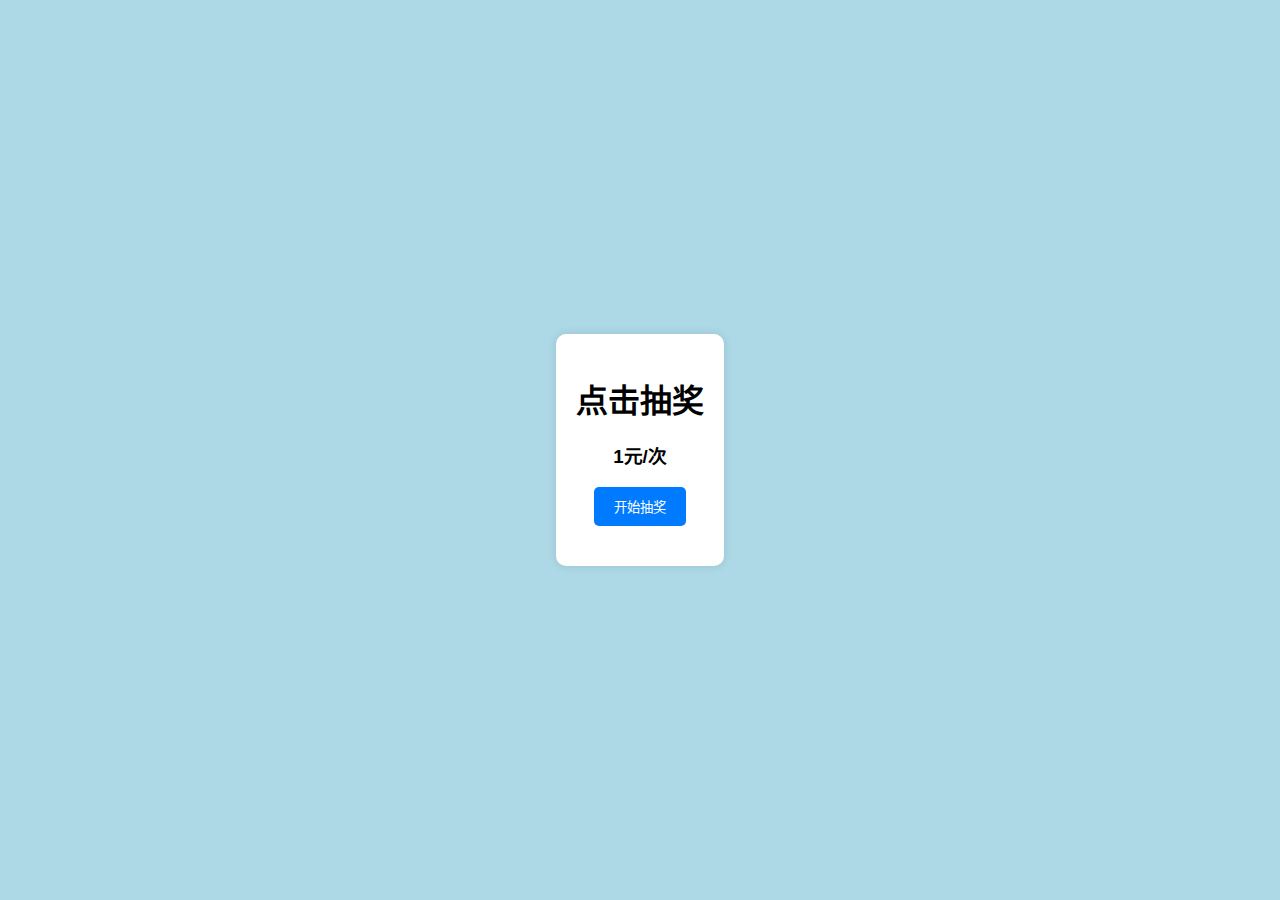
==== choujiang/index.html @ 85d0af1e "upload choujiang code" ====
<!DOCTYPE html>
<html lang="zh-CN">
<head>
    <meta charset="UTF-8">
    <meta name="viewport" content="width=device-width, initial-scale=1.0">
    <title>随机抽奖-Group 3</title>
    <link rel="icon" href="./logo.png">
    <link rel="stylesheet" href="styles.css">
</head>
<body>
    <div class="container">
        <h1>点击抽奖</h1>
        <h3>1元/次</h3>
        <button onclick="startLottery()">开始抽奖</button>
        <div id="result" class="result"></div>
    </div>

    <script src="script.js"></script>
</body>
</html>
---- choujiang/styles.css ----
body {
    background-color: #add8e6; 
    font-family: Arial, sans-serif;
    display: flex;
    justify-content: center;
    align-items: center;
    height: 100vh;
    margin: 0;
    padding: 0;
}

.container {
    text-align: center;
    background-color: #fff;
    padding: 20px;
    border-radius: 10px;
    box-shadow: 0 0 10px rgba(0, 0, 0, 0.1);
}

h1 {
    color: #000;
    margin-bottom: 20px;
}

button {
    padding: 10px 20px;
    background-color: #007BFF;
    color: #fff;
    border: none;
    border-radius: 5px;
    cursor: pointer;
    transition: background-color 0.3s ease;
}

button:hover {
    background-color: #0056b3;
}

.result {
    font-size: 20px;
    font-weight: bold;
    margin-top: 20px;
}
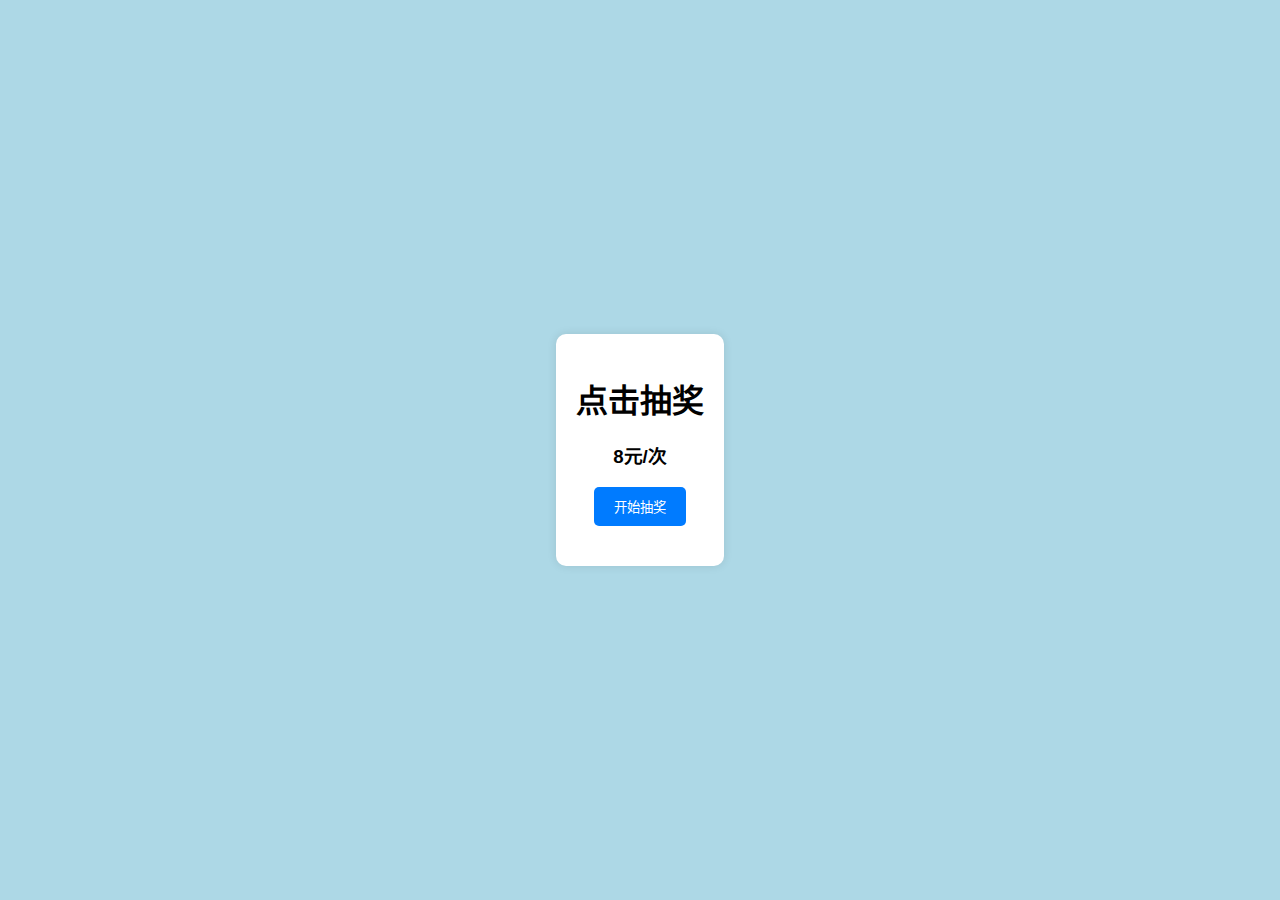
==== commit b53f99f7: "Update index.html" ====
--- a/choujiang/index.html
+++ b/choujiang/index.html
@@ -10,11 +10,11 @@
 <body>
     <div class="container">
         <h1>点击抽奖</h1>
-        <h3>1元/次</h3>
+        <h3>8元/次</h3>
         <button onclick="startLottery()">开始抽奖</button>
         <div id="result" class="result"></div>
     </div>
 
     <script src="script.js"></script>
 </body>
-</html>+</html>
